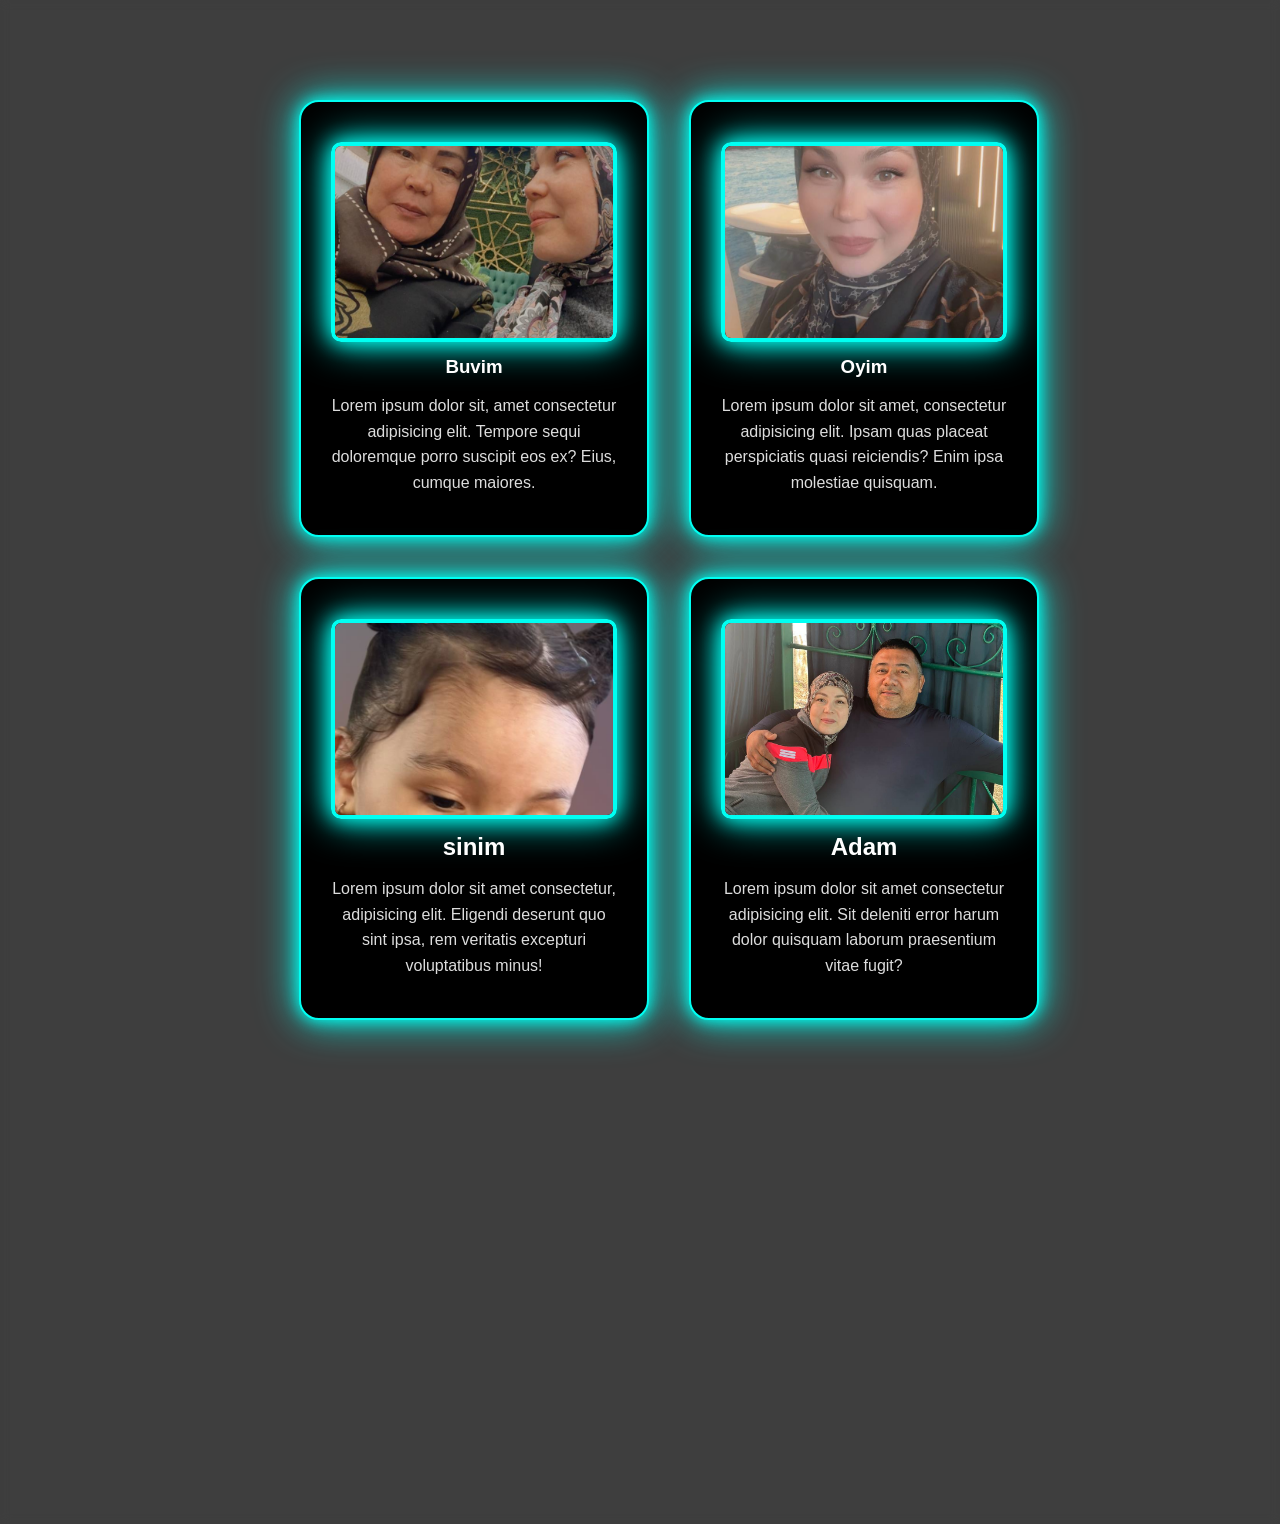
==== 3.html @ 7d1cc8a4 "first commit" ====
<!DOCTYPE html>
<html lang="en">
<head>
<meta charset="UTF-8">
<title>Cafe Street</title>
<link rel="stylesheet" href="./3.css">
<link href="https://unpkg.com/aos@2.3.1/dist/aos.css" rel="stylesheet">
</head>
<body>

<header>
<img src="https://logos.textgiraffe.com/logos/logo-name/Abdulbosit-designstyle-summer-m.png" alt="" class="logo">



<section class="projects" data-aos="flip-up">

<div class="card" data-aos="flip-up">
<img src="./photo_2026-04-09_16-11-26.jpg">
<h3>Buvim</h3>
<P>Lorem ipsum dolor sit, amet consectetur adipisicing elit. Tempore sequi doloremque porro suscipit eos ex? Eius, cumque maiores.</P>
</div>

<div class="card" data-aos="flip-up">
<img src="./photo_2026-04-09_15-20-12.jpg">
<h3>Oyim</h3>
<P>Lorem ipsum dolor sit amet, consectetur adipisicing elit. Ipsam quas placeat perspiciatis quasi reiciendis? Enim ipsa molestiae quisquam.</P>
</div>
<div class="card" data-aos="flip-up">
<img src="./photo_2026-04-09_15-20-04.jpg" class="sister">
<h1>sinim</h1>
<P>Lorem ipsum dolor sit amet consectetur, adipisicing elit. Eligendi deserunt quo sint ipsa, rem veritatis excepturi voluptatibus minus!</P>
</div>
<div class="card" data-aos="flip-up">
<img src="./photo_2026-04-13_14-48-42.jpg">
<h1>Adam</h1>
<p>Lorem ipsum dolor sit amet consectetur adipisicing elit. Sit deleniti error harum dolor quisquam laborum praesentium vitae fugit?</p>
</div>

<div class="card" data-aos="flip-up">
<img src="./IMG_9418.JPG  ">
<h1>MEN</h1>
<p>Lorem ipsum dolor sit amet consectetur adipisicing elit. Sit deleniti error harum dolor quisquam laborum praesentium vitae fugit?</p>
</div>

</div>    

</section>
<script src="https://unpkg.com/aos@2.3.1/dist/aos.js"></script>
<script>
  AOS.init();
</script>
</body>
</html>
---- 3.css ----
*{
    margin:0;
    padding:0;
box-sizing:border-box;
font-family:Arial;
}

body{
background: rgb(71, 70, 70);
}

header{
position: sticky;
top: 0;
z-index: 1000;
display:flex;
justify-content:space-between;
align-items:center;
padding:20px 80px;
background:rgba(255,255,255,0.2);
backdrop-filter: blur(6px);
}
    header{
    display:flex;
    justify-content:space-between;
    align-items:center;
    padding:20px 60px;
    }

.logo{
    width: 100px;
font-size:22px;
font-weight:bold;
}

nav a{
margin:0 15px;
text-decoration:none;
color:#ffffff;
}
.bttn{
    margin:0 15px;
text-decoration:none;
color:#ffffff;
}

.icons input{
padding:6px;
border-radius:10px;
border:1px solid #ccc;
}

.hero{
display:flex;
justify-content:space-between;
align-items:center;
padding:200px;
background:#0e0e0e;

}

.hero-text{
width:50%;
}

.hero-text h1{
    color: white;
    font-size:40px;
    margin-bottom:20px;
}

.hero-text span{
color:orange;
}

.hero-text p{
margin-bottom:20px;
color:#ffffff;
}

.hero-text button{
padding:10px 20px;
background:rgb(255, 255, 255);
color:rgb(0, 0, 0);
border:none;
border-radius:20px;
}

.hero-img img{
    width:350px;
    border-radius:50%;
}

.popular{
padding:60px 80px;
}

.cards{
display:flex;

margin-top:20px;
justify-content: center;
gap:40px;
}

.card{
    background:white;
    padding:15px;
    border-radius:10px;
width:200px;
text-align:center;
box-shadow:0 5px 10px rgba(0, 0, 0, 0.1);
}

.card img{
width:100%;
border-radius:10px;
margin-bottom:10px;
}

.delivery{
padding:60px 80px;
text-align:center;
}

.steps{
    display:flex;
justify-content:center;
gap:80px;
margin-top:30px;
}

.step{
width:200px;
}
.special{
padding:60px 80px;
}
body{
    margin:0;
    background:#0b0b0b;
    font-family:Arial;
}

.container{
    display: flex;
    flex-wrap: wrap;
    justify-content:center;
    gap:60px;
    margin-top:80px;
    
}

*{
margin:0;
padding:0;
box-sizing:border-box;
font-family:sans-serif;
}

body{
background:#0e0e0e;
color:white;
}

/* HEADER */


.logo{
color:gold;
font-size:28px;
font-weight:bold;
}

nav a{
color:white;
text-decoration:none;
margin-left:30px;
font-size:18px;
}

nav a:hover{
color: #00fff2;
}


/* TITLE */

.title{
text-align:center;
margin-top:80px;
}

.title h1{
font-size:60px;
}


/* PROJECTS */

.projects{
    display:flex;
    flex-wrap: wrap;
justify-content:center;
gap:40px;
margin-top:80px;
}

.sister{
  object-position: center;
}
.card{
    flex-wrap: wrap;
    width:350px;
    padding:40px 30px;
    background:black;
    text-align:center;
    border-radius: 20px;
    color:white;

    border:2px solid #00fff2;

    box-shadow:
    0 0 15px #00fff2,
    0 0 40px #00fff2;
}

.card img{
    transition: 0.3s;
    animation-name: card;
    animation-duration: 3s;
    animation-iteration-count: infinite;
    animation-timing-function: linear;
    height: 200px;
    object-fit: cover;
flex-wrap: wrap;
    object-fit:cover;
    border:4px solid #00fff2;
    box-shadow:
    0 0 20px #00fff2,
    0 0 40px #00fff2;
}

.card h2{
    margin-top:20px;
    font-size:30px;
}

.card p{
    margin-top:15px;
    color:#ddd;
    line-height:1.6;
}
.card img:hover{
    transform: scale(1.2);
}
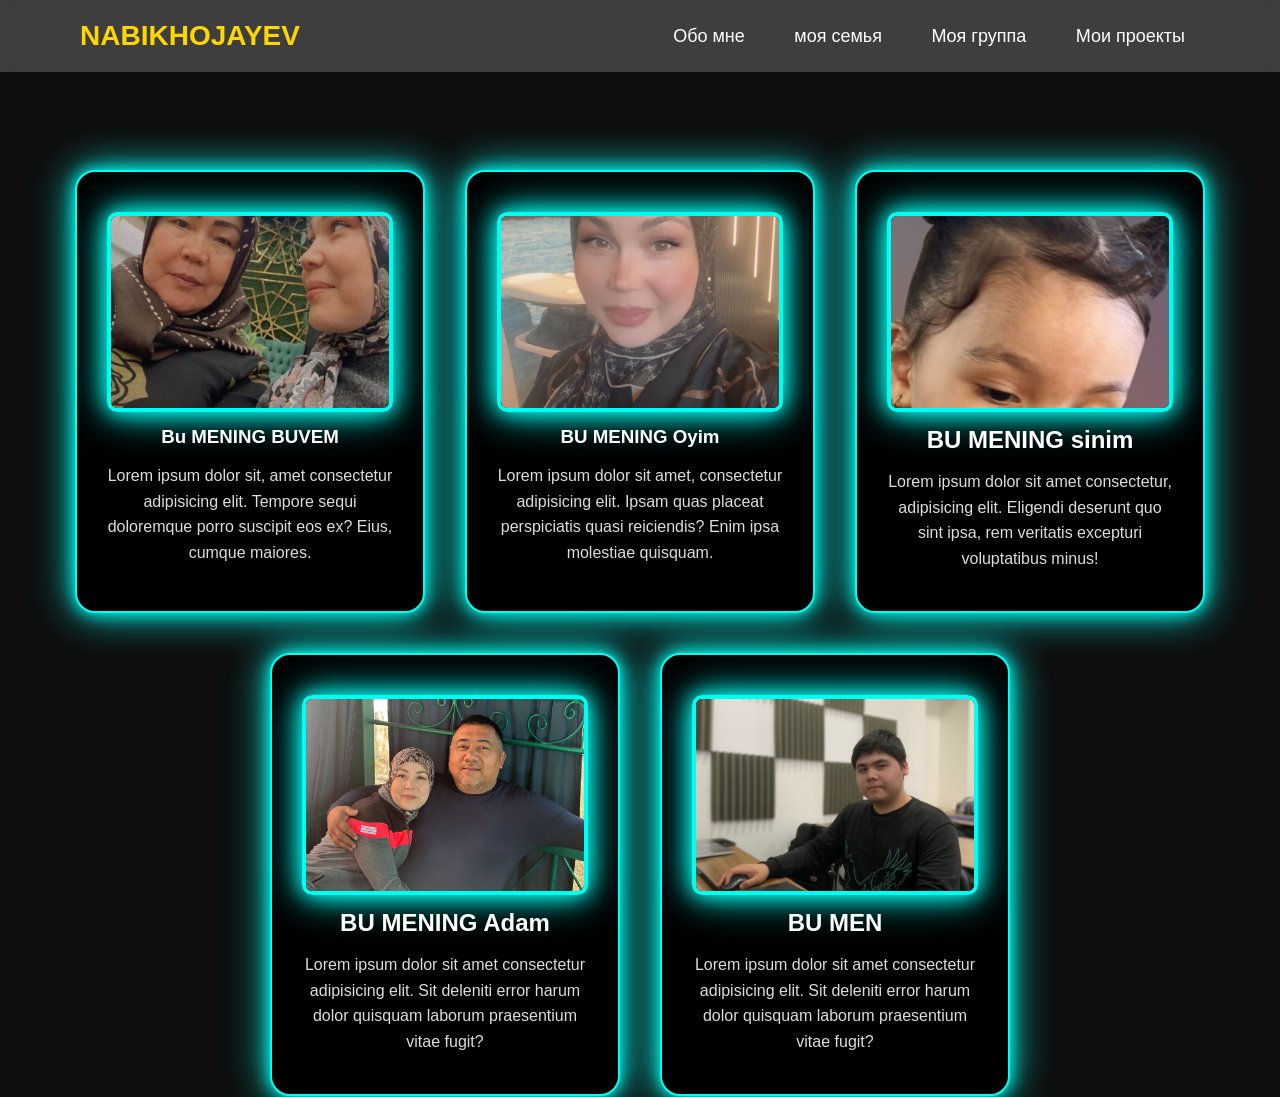
==== commit 0ed46c6e: "update" ====
--- a/3.html
+++ b/3.html
@@ -8,38 +8,49 @@
 </head>
 <body>
 
-<header>
-<img src="https://logos.textgiraffe.com/logos/logo-name/Abdulbosit-designstyle-summer-m.png" alt="" class="logo">
+  <!-- NAVBAR -->
+  <header class="header">
+    <div class="logo">NABIKHOJAYEV</div>
 
-
+    <nav>
+      <a href="./4.html">Обо мне</a>
+         <a href="./3.html">моя семья</a>
+      <a href="./7.html">Моя группа</a>
+      <a href="./5.html">Мои проекты</a>
+    </nav>
+  </header>
+  
+  
+  <header>
+  <img src="https://logos.textgiraffe.com/logos/logo-name/Abdulbosit-designstyle-summer-m.png" alt="" class="logo">
 
 <section class="projects" data-aos="flip-up">
 
 <div class="card" data-aos="flip-up">
 <img src="./photo_2026-04-09_16-11-26.jpg">
-<h3>Buvim</h3>
+<h3>Bu MENING BUVEM</h3>
 <P>Lorem ipsum dolor sit, amet consectetur adipisicing elit. Tempore sequi doloremque porro suscipit eos ex? Eius, cumque maiores.</P>
 </div>
 
 <div class="card" data-aos="flip-up">
 <img src="./photo_2026-04-09_15-20-12.jpg">
-<h3>Oyim</h3>
+<h3>BU MENING Oyim</h3>
 <P>Lorem ipsum dolor sit amet, consectetur adipisicing elit. Ipsam quas placeat perspiciatis quasi reiciendis? Enim ipsa molestiae quisquam.</P>
 </div>
 <div class="card" data-aos="flip-up">
 <img src="./photo_2026-04-09_15-20-04.jpg" class="sister">
-<h1>sinim</h1>
+<h1>BU MENING sinim</h1>
 <P>Lorem ipsum dolor sit amet consectetur, adipisicing elit. Eligendi deserunt quo sint ipsa, rem veritatis excepturi voluptatibus minus!</P>
 </div>
 <div class="card" data-aos="flip-up">
 <img src="./photo_2026-04-13_14-48-42.jpg">
-<h1>Adam</h1>
+<h1>BU MENING Adam</h1>
 <p>Lorem ipsum dolor sit amet consectetur adipisicing elit. Sit deleniti error harum dolor quisquam laborum praesentium vitae fugit?</p>
 </div>
 
 <div class="card" data-aos="flip-up">
 <img src="./IMG_9418.JPG  ">
-<h1>MEN</h1>
+<h1> BU MEN</h1>
 <p>Lorem ipsum dolor sit amet consectetur adipisicing elit. Sit deleniti error harum dolor quisquam laborum praesentium vitae fugit?</p>
 </div>
 
--- a/3.css
+++ b/3.css
@@ -9,7 +9,8 @@
 background: rgb(71, 70, 70);
 }
 
-header{
+
+.header{
 position: sticky;
 top: 0;
 z-index: 1000;
@@ -20,13 +21,6 @@
 background:rgba(255,255,255,0.2);
 backdrop-filter: blur(6px);
 }
-    header{
-    display:flex;
-    justify-content:space-between;
-    align-items:center;
-    padding:20px 60px;
-    }
-
 .logo{
     width: 100px;
 font-size:22px;
